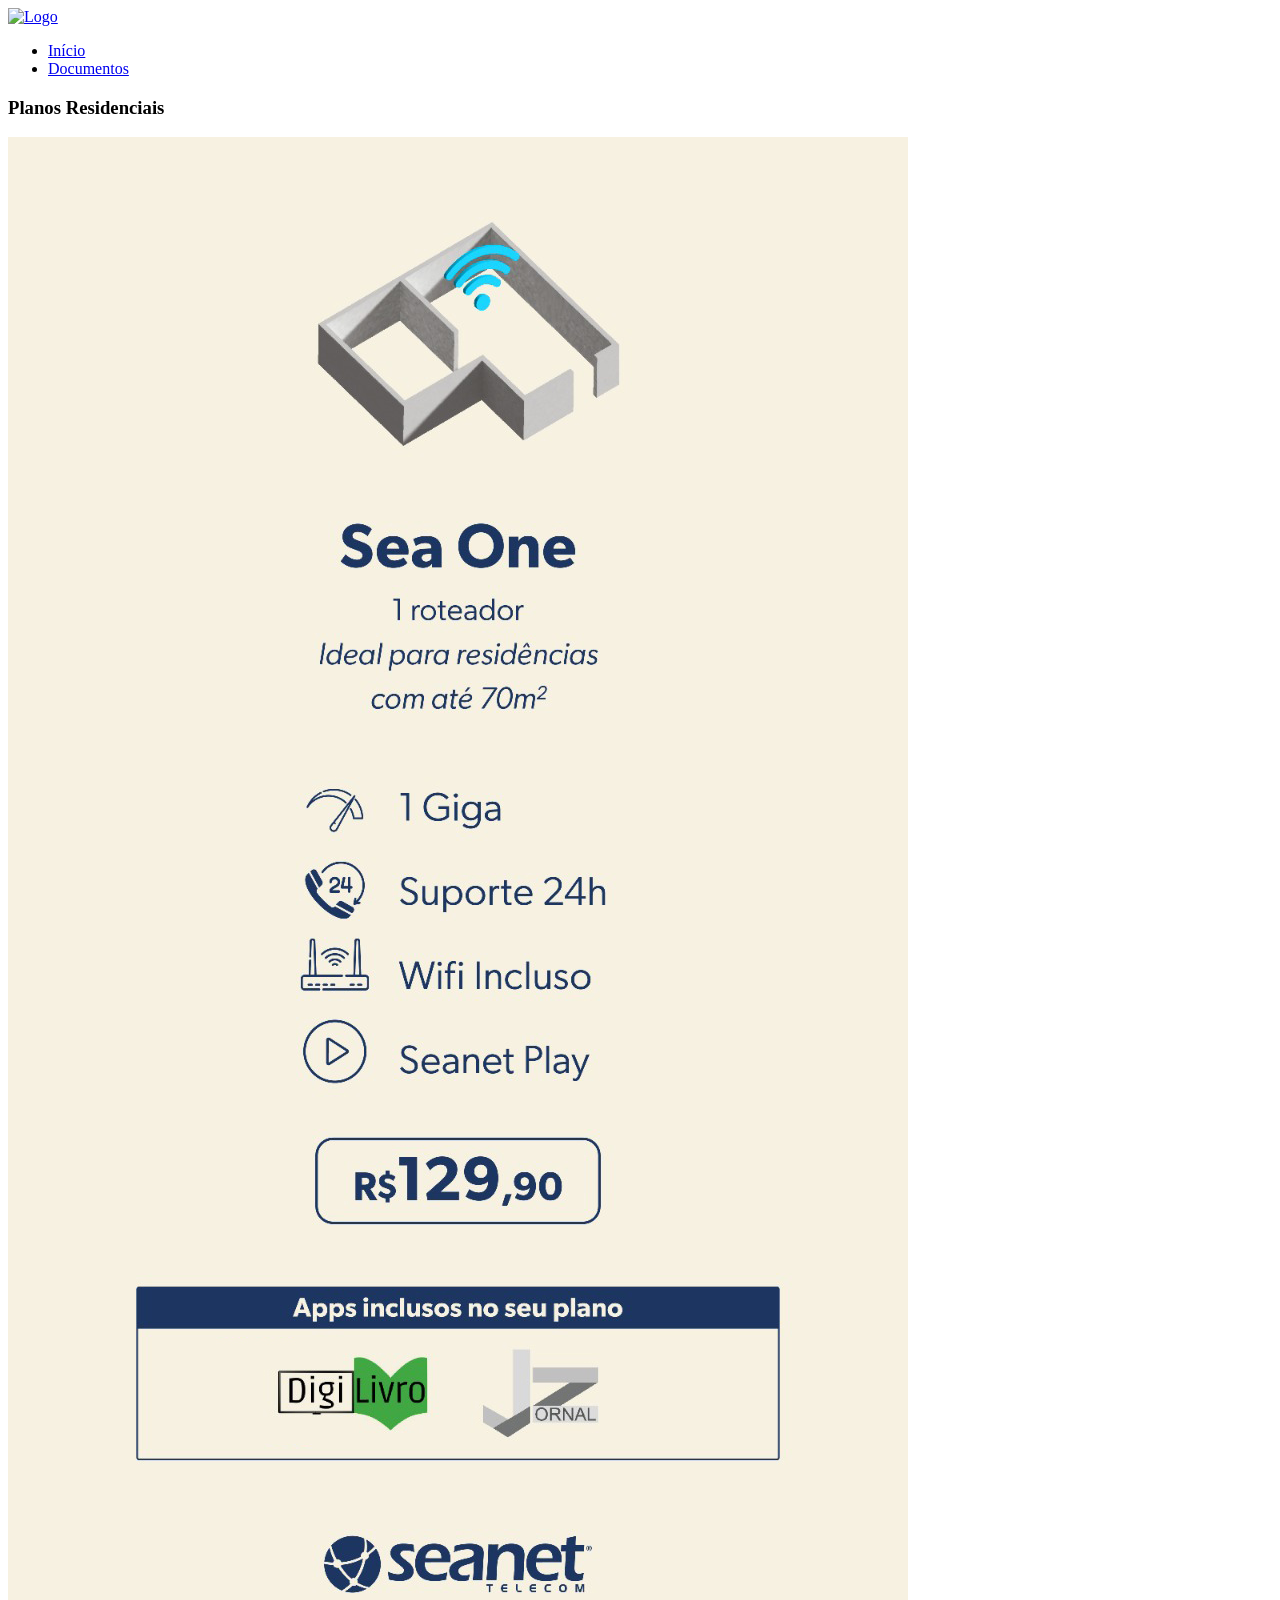
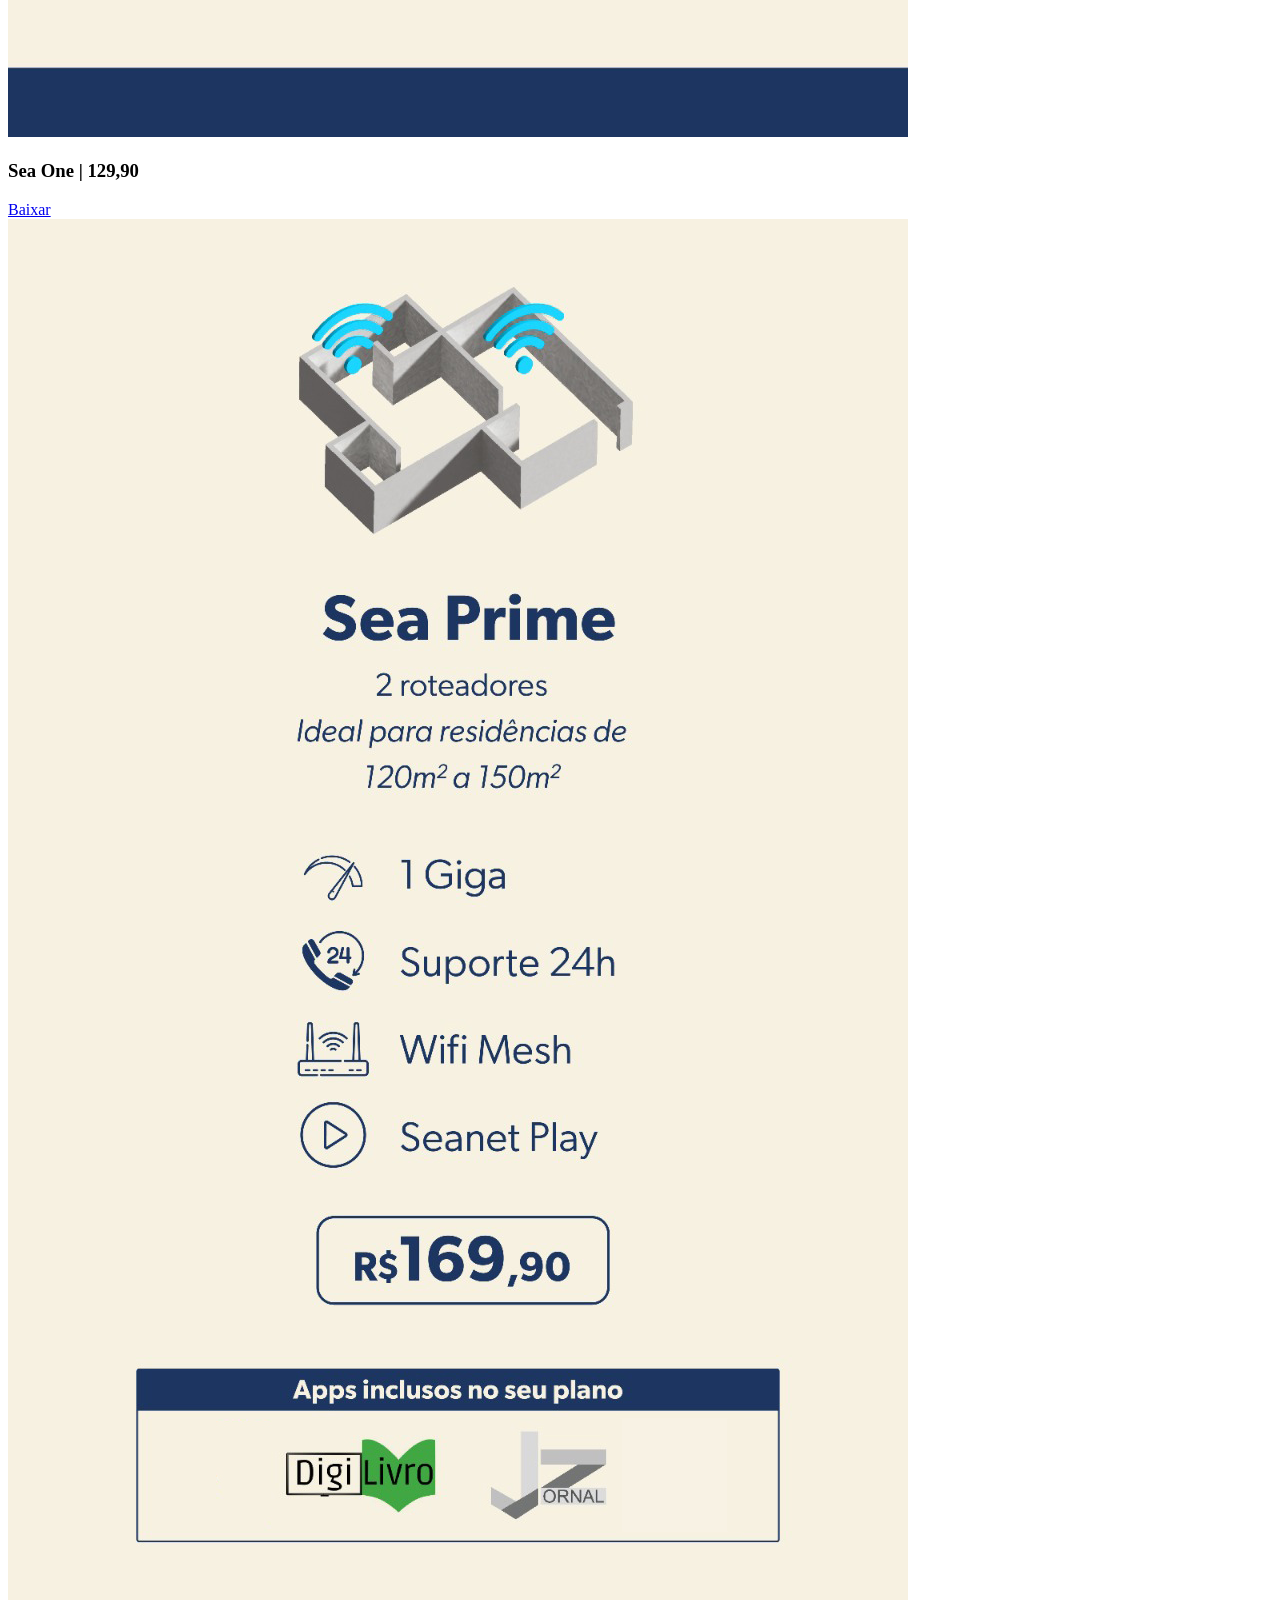
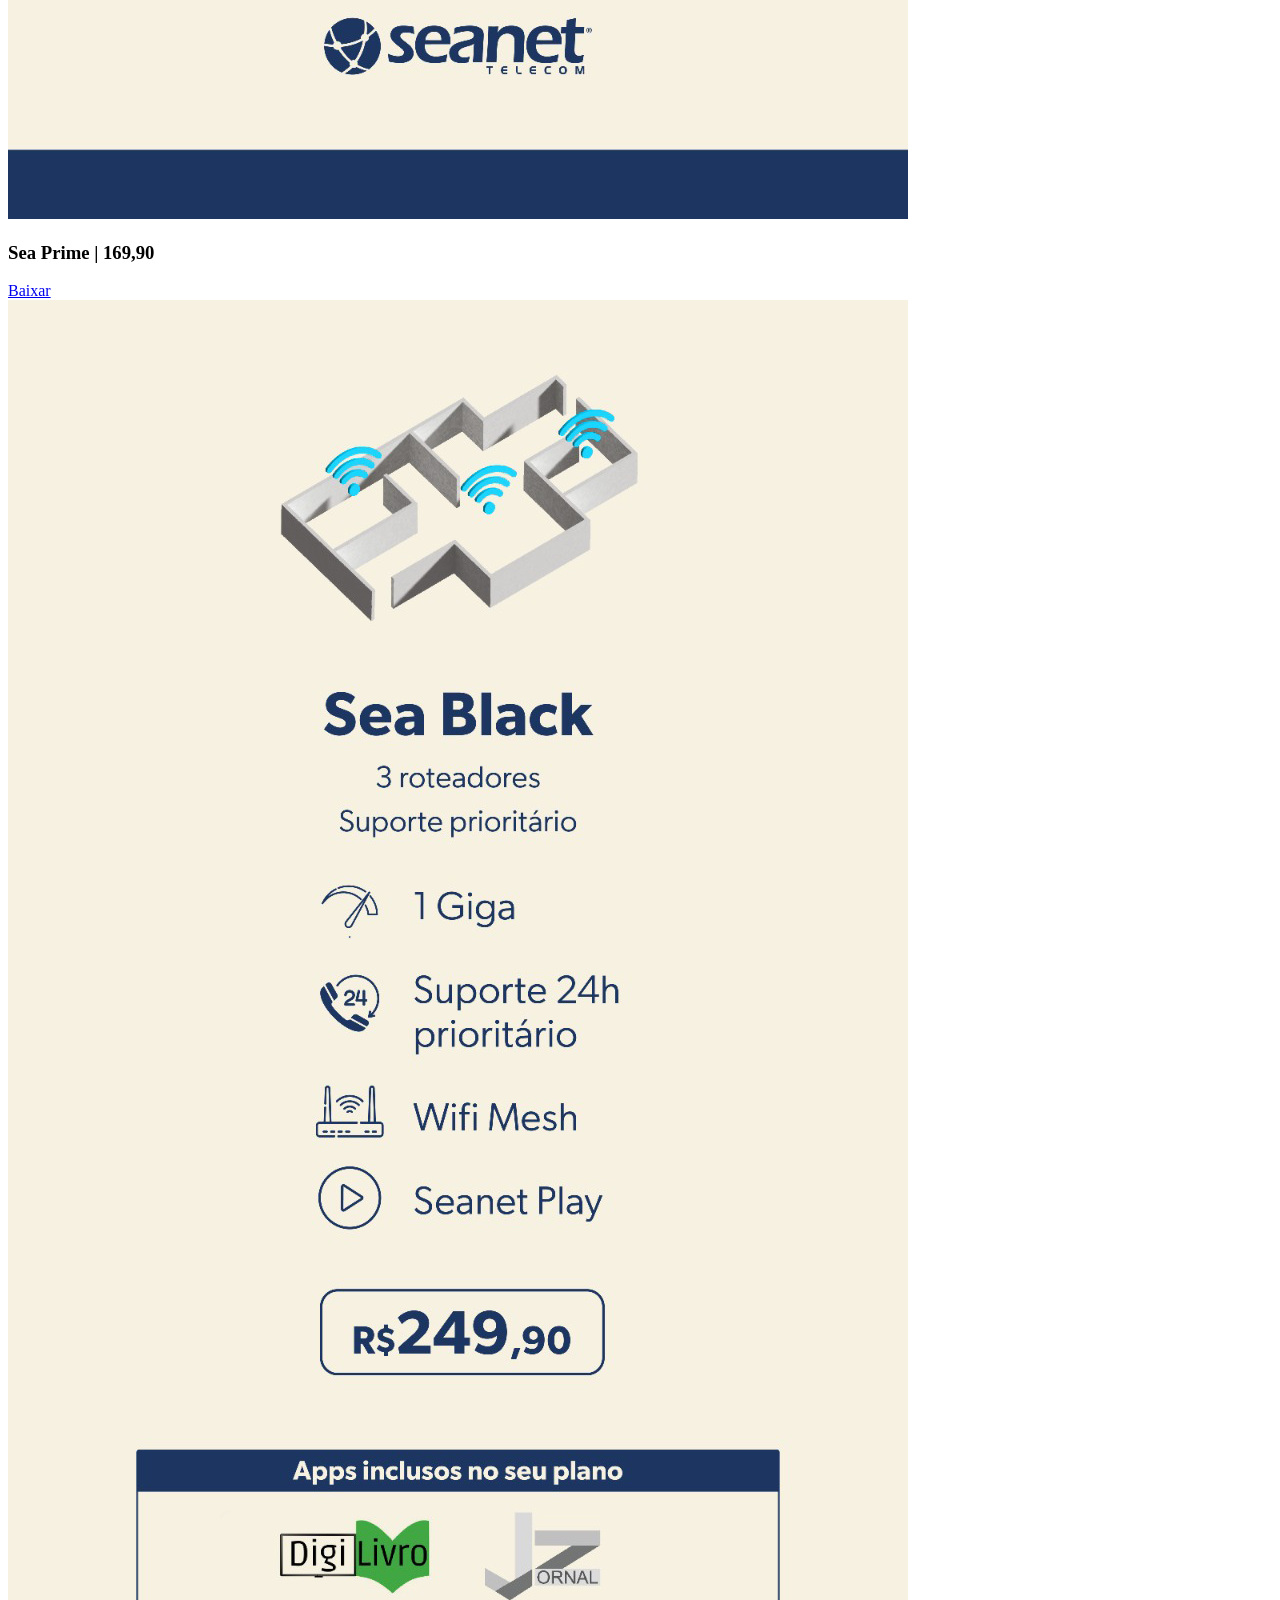
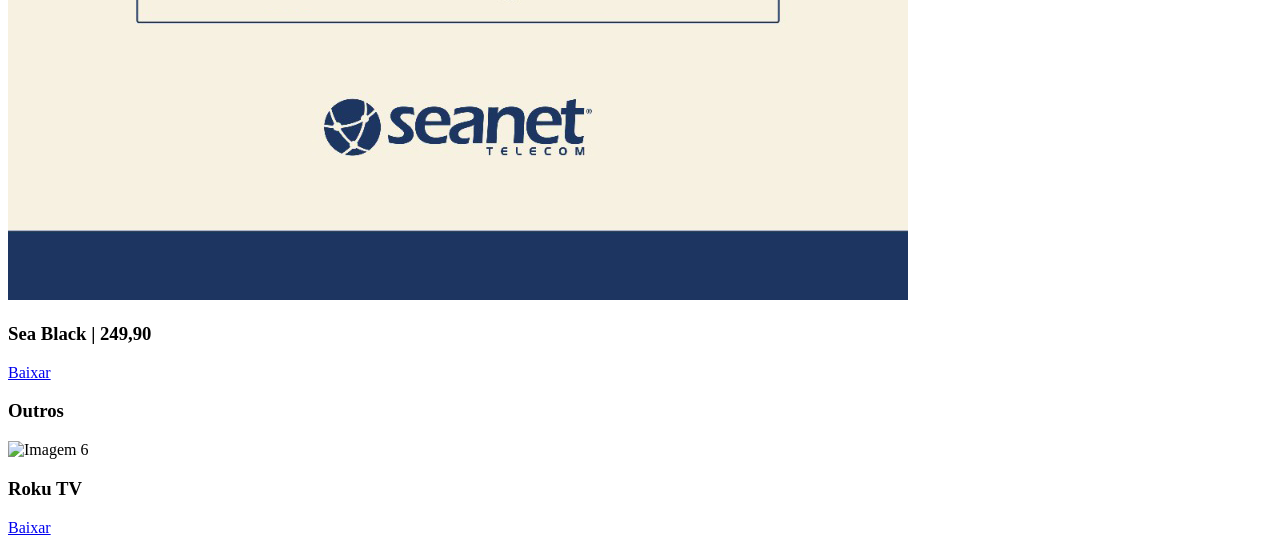
==== pages/planos/planos.html @ 72b9feb0 "fix: img path" ====
<!DOCTYPE html>
<html lang="pt-BR">
<head>
    <meta charset="UTF-8">
    <meta name="viewport" content="width=device-width, initial-scale=1.0">
    <link rel="icon" type="image/x-icon" href="../../assets/favicon.png">
    <title>Galeria de Imagens</title>
    <link rel="stylesheet" href="../planos/planos.css">
</head>
<body>

    <header>
        <div class="logo">
        <a href="../../index.html">
            <img id="logo" src="../../assets/dark-logo.png" alt="Logo">
        </a>
        </div>
        <nav>
            <ul>
                <li><a href="../../index.html">Início</a></li>
                <li><a href="../documentos/documentos.html">Documentos</a></li>
            </ul>
        </nav>
    </header>

    <h3 class="sub-title">Planos Residenciais</h3>

    <div class="galeria">
        <div class="imagem">
            <img src="../../assets/planos/Sea One.jpg" alt="Imagem 1">
            <h3>Sea One | 129,90</h3>
            <a href="../../assets/planos/Sea One.jpg" download class="botao-download">Baixar</a>
        </div>
        <div class="imagem">
            <img src="../../assets/planos/Sea Prime.jpg" alt="Imagem 1">
            <h3>Sea Prime | 169,90</h3>
            <a href="../../assets/planos/Sea Prime.jpg" download class="botao-download">Baixar</a>
        </div>
        <div class="imagem">
            <img src="../../assets/planos/Sea Black.jpg" alt="Imagem 1">
            <h3>Sea Black | 249,90</h3>
            <a href="../../assets/planos/Sea Black.jpg" download class="botao-download">Baixar</a>
        </div>
    </div>

    <div class="galeria">
        
    </div>

    <!-- <h3 class="sub-title">Planos Empresariais</h3>
    <div class="galeria">
        <div class="imagem">
            <img src="../../assets/planos/Combo empresarial.png" alt="Imagem 6">
            <h3>Combo Empresarial 700mb + IP Válido</h3>
            <a href="../../assets/planos/Combo empresarial.png" download class="botao-download">Baixar</a>
        </div>
    </div> -->

    <h3 class="sub-title">Outros</h3>
    <div class="galeria">
        <div class="imagem roku">
            <img src="../../assets/planos/roku.png" alt="Imagem 6">
            <h3>Roku TV</h3>
            <a href="../../assets/planos/roku.png" download class="botao-download">Baixar</a>
        </div>
    </div>
    
</body>
</html>
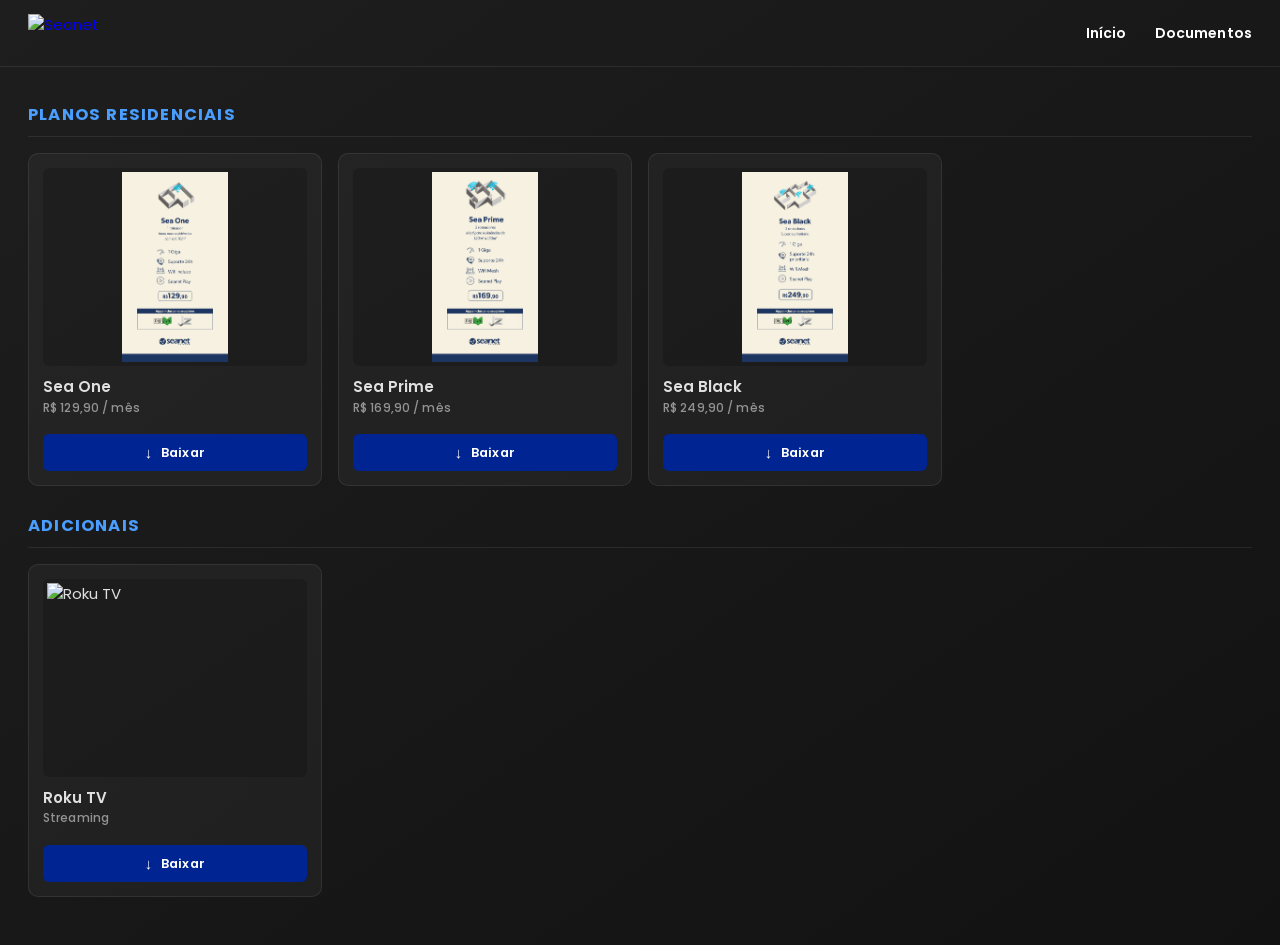
==== commit 97c0ad2b: "refactor: reformatar paginas planos e documentos para uso pratico Redesenha as paginas internas usan" ====
--- a/pages/planos/planos.html
+++ b/pages/planos/planos.html
@@ -4,66 +4,101 @@
     <meta charset="UTF-8">
     <meta name="viewport" content="width=device-width, initial-scale=1.0">
     <link rel="icon" type="image/x-icon" href="../../assets/favicon.png">
-    <title>Galeria de Imagens</title>
+    <title>Planos — Seanet</title>
     <link rel="stylesheet" href="../planos/planos.css">
+    <script>
+        (function() {
+            try {
+                if (localStorage.getItem('theme') === 'light') {
+                    document.documentElement.classList.add('light-mode');
+                }
+            } catch (e) {}
+        })();
+    </script>
 </head>
 <body>
 
-    <header>
-        <div class="logo">
-        <a href="../../index.html">
-            <img id="logo" src="../../assets/dark-logo.png" alt="Logo">
+    <header class="site-header">
+        <a class="logo" href="../../index.html" aria-label="Seanet">
+            <img id="logo" src="../../assets/dark-logo.png" alt="Seanet">
         </a>
-        </div>
-        <nav>
-            <ul>
-                <li><a href="../../index.html">Início</a></li>
-                <li><a href="../documentos/documentos.html">Documentos</a></li>
-            </ul>
+        <nav class="site-nav">
+            <a href="../../index.html">Início</a>
+            <a href="../documentos/documentos.html">Documentos</a>
         </nav>
     </header>
 
-    <h3 class="sub-title">Planos Residenciais</h3>
+    <main class="page">
 
-    <div class="galeria">
-        <div class="imagem">
-            <img src="../../assets/planos/Sea One.jpg" alt="Imagem 1">
-            <h3>Sea One | 129,90</h3>
-            <a href="../../assets/planos/Sea One.jpg" download class="botao-download">Baixar</a>
-        </div>
-        <div class="imagem">
-            <img src="../../assets/planos/Sea Prime.jpg" alt="Imagem 1">
-            <h3>Sea Prime | 169,90</h3>
-            <a href="../../assets/planos/Sea Prime.jpg" download class="botao-download">Baixar</a>
-        </div>
-        <div class="imagem">
-            <img src="../../assets/planos/Sea Black.jpg" alt="Imagem 1">
-            <h3>Sea Black | 249,90</h3>
-            <a href="../../assets/planos/Sea Black.jpg" download class="botao-download">Baixar</a>
-        </div>
-    </div>
+        <section class="section">
+            <h2 class="section-title">Planos Residenciais</h2>
 
-    <div class="galeria">
-        
-    </div>
+            <div class="grid">
+                <article class="card">
+                    <div class="card-thumb">
+                        <img src="../../assets/planos/Sea One.jpg" alt="Plano Sea One">
+                    </div>
+                    <div class="card-info">
+                        <h3 class="card-title">Sea One</h3>
+                        <span class="card-price">R$ 129,90 / mês</span>
+                    </div>
+                    <a class="card-btn" href="../../assets/planos/Sea One.jpg" download>
+                        <span class="card-btn-icon" aria-hidden="true">↓</span>
+                        <span>Baixar</span>
+                    </a>
+                </article>
 
-    <!-- <h3 class="sub-title">Planos Empresariais</h3>
-    <div class="galeria">
-        <div class="imagem">
-            <img src="../../assets/planos/Combo empresarial.png" alt="Imagem 6">
-            <h3>Combo Empresarial 700mb + IP Válido</h3>
-            <a href="../../assets/planos/Combo empresarial.png" download class="botao-download">Baixar</a>
-        </div>
-    </div> -->
+                <article class="card">
+                    <div class="card-thumb">
+                        <img src="../../assets/planos/Sea Prime.jpg" alt="Plano Sea Prime">
+                    </div>
+                    <div class="card-info">
+                        <h3 class="card-title">Sea Prime</h3>
+                        <span class="card-price">R$ 169,90 / mês</span>
+                    </div>
+                    <a class="card-btn" href="../../assets/planos/Sea Prime.jpg" download>
+                        <span class="card-btn-icon" aria-hidden="true">↓</span>
+                        <span>Baixar</span>
+                    </a>
+                </article>
 
-    <h3 class="sub-title">Outros</h3>
-    <div class="galeria">
-        <div class="imagem roku">
-            <img src="../../assets/planos/roku.png" alt="Imagem 6">
-            <h3>Roku TV</h3>
-            <a href="../../assets/planos/roku.png" download class="botao-download">Baixar</a>
-        </div>
-    </div>
-    
+                <article class="card">
+                    <div class="card-thumb">
+                        <img src="../../assets/planos/Sea Black.jpg" alt="Plano Sea Black">
+                    </div>
+                    <div class="card-info">
+                        <h3 class="card-title">Sea Black</h3>
+                        <span class="card-price">R$ 249,90 / mês</span>
+                    </div>
+                    <a class="card-btn" href="../../assets/planos/Sea Black.jpg" download>
+                        <span class="card-btn-icon" aria-hidden="true">↓</span>
+                        <span>Baixar</span>
+                    </a>
+                </article>
+            </div>
+        </section>
+
+        <section class="section">
+            <h2 class="section-title">Adicionais</h2>
+
+            <div class="grid">
+                <article class="card">
+                    <div class="card-thumb">
+                        <img src="../../assets/planos/roku.png" alt="Roku TV">
+                    </div>
+                    <div class="card-info">
+                        <h3 class="card-title">Roku TV</h3>
+                        <span class="card-price">Streaming</span>
+                    </div>
+                    <a class="card-btn" href="../../assets/planos/roku.png" download>
+                        <span class="card-btn-icon" aria-hidden="true">↓</span>
+                        <span>Baixar</span>
+                    </a>
+                </article>
+            </div>
+        </section>
+
+    </main>
+
 </body>
-</html>+</html>
--- a/pages/planos/planos.css
+++ b/pages/planos/planos.css
@@ -0,0 +1,315 @@
+@import url('https://fonts.googleapis.com/css2?family=Poppins:wght@300;400;500;600;700&display=swap');
+
+:root {
+  /* dark (default — matches home) */
+  --bg-dark: #1e1e1e;
+  --bg-darker: #121212;
+  --surface-dark: rgba(255, 255, 255, 0.04);
+  --surface-dark-hover: rgba(255, 255, 255, 0.07);
+  --border-dark: rgba(255, 255, 255, 0.08);
+  --border-dark-strong: rgba(255, 255, 255, 0.14);
+  --text-dark: #e0e0e0;
+  --text-dim-dark: rgba(224, 224, 224, 0.6);
+  --primary: #002491;
+  --primary-hover: #0037b0;
+  --accent: #4a9eff;
+  --accent-glow: rgba(74, 158, 255, 0.18);
+
+  /* light */
+  --bg-light: #f5f7fa;
+  --bg-light-2: #e2e8f0;
+  --surface-light: #ffffff;
+  --surface-light-hover: #ffffff;
+  --border-light: rgba(0, 36, 145, 0.1);
+  --border-light-strong: rgba(0, 36, 145, 0.2);
+  --text-light: #1a202c;
+  --text-dim-light: #4a5568;
+
+  --radius: 10px;
+  --radius-sm: 6px;
+  --transition: 0.2s cubic-bezier(0.2, 0.7, 0.2, 1);
+}
+
+* { box-sizing: border-box; }
+
+html, body {
+  margin: 0;
+  padding: 0;
+  min-height: 100vh;
+  font-family: "Poppins", sans-serif;
+  font-size: 15px;
+  line-height: 1.5;
+  background: linear-gradient(145deg, var(--bg-dark), var(--bg-darker));
+  color: var(--text-dark);
+  -webkit-font-smoothing: antialiased;
+}
+
+html.light-mode,
+html.light-mode body {
+  background: linear-gradient(145deg, var(--bg-light), var(--bg-light-2));
+  color: var(--text-light);
+}
+
+/* ============================================
+   HEADER
+   ============================================ */
+.site-header {
+  display: flex;
+  align-items: center;
+  justify-content: space-between;
+  padding: 14px 28px;
+  border-bottom: 1px solid var(--border-dark);
+}
+
+html.light-mode .site-header {
+  border-bottom-color: var(--border-light);
+}
+
+.logo {
+  display: inline-flex;
+  align-items: center;
+  text-decoration: none;
+  transition: opacity var(--transition);
+}
+
+.logo img {
+  height: 38px;
+  display: block;
+}
+
+.logo:hover { opacity: 0.85; }
+
+.site-nav {
+  display: flex;
+  gap: 28px;
+}
+
+.site-nav a {
+  position: relative;
+  color: #ffffff;
+  text-decoration: none;
+  font-size: 14px;
+  font-weight: 600;
+  letter-spacing: 0.01em;
+  padding: 6px 0;
+  transition: color var(--transition);
+}
+
+html.light-mode .site-nav a {
+  color: var(--text-light);
+}
+
+.site-nav a::after {
+  content: '';
+  position: absolute;
+  left: 0;
+  bottom: 0;
+  width: 0;
+  height: 2px;
+  background: var(--accent);
+  border-radius: 1px;
+  transition: width var(--transition);
+}
+
+html.light-mode .site-nav a::after {
+  background: var(--primary);
+}
+
+.site-nav a:hover { color: var(--accent); }
+.site-nav a:hover::after { width: 100%; }
+
+html.light-mode .site-nav a:hover { color: var(--primary); }
+
+/* ============================================
+   PAGE
+   ============================================ */
+.page {
+  max-width: 1280px;
+  margin: 0 auto;
+  padding: 24px 28px 48px;
+}
+
+.section {
+  margin-top: 28px;
+}
+
+.section:first-of-type {
+  margin-top: 12px;
+}
+
+.section-title {
+  font-size: 1.1rem;
+  font-weight: 700;
+  text-transform: uppercase;
+  letter-spacing: 1.2px;
+  color: var(--accent);
+  margin: 0 0 16px 0;
+  padding-bottom: 8px;
+  border-bottom: 1px solid var(--border-dark);
+}
+
+html.light-mode .section-title {
+  color: var(--primary);
+  border-bottom-color: var(--border-light);
+}
+
+/* ============================================
+   GRID
+   ============================================ */
+.grid {
+  display: grid;
+  grid-template-columns: repeat(4, 1fr);
+  gap: 16px;
+}
+
+/* ============================================
+   CARD
+   ============================================ */
+.card {
+  display: flex;
+  flex-direction: column;
+  background: var(--surface-dark);
+  border: 1px solid var(--border-dark);
+  border-radius: var(--radius);
+  padding: 14px;
+  transition: border-color var(--transition), background-color var(--transition), transform var(--transition);
+}
+
+html.light-mode .card {
+  background: var(--surface-light);
+  border-color: var(--border-light);
+  box-shadow: 0 1px 3px rgba(0, 36, 145, 0.04);
+}
+
+.card:hover {
+  border-color: var(--accent);
+  background: var(--surface-dark-hover);
+  transform: translateY(-2px);
+}
+
+html.light-mode .card:hover {
+  border-color: var(--primary);
+  box-shadow: 0 8px 20px rgba(0, 36, 145, 0.1);
+}
+
+.card-thumb {
+  background: rgba(0, 0, 0, 0.18);
+  border-radius: var(--radius-sm);
+  aspect-ratio: 4 / 3;
+  display: flex;
+  align-items: center;
+  justify-content: center;
+  overflow: hidden;
+  margin-bottom: 12px;
+}
+
+html.light-mode .card-thumb {
+  background: #f1f5f9;
+}
+
+.card-thumb img {
+  width: 100%;
+  height: 100%;
+  object-fit: contain;
+  padding: 4px;
+}
+
+.card-info {
+  display: flex;
+  flex-direction: column;
+  gap: 2px;
+  margin-bottom: 12px;
+  min-height: 44px;
+}
+
+.card-title {
+  font-size: 1rem;
+  font-weight: 600;
+  margin: 0;
+  color: inherit;
+  line-height: 1.25;
+}
+
+.card-price {
+  font-size: 0.8rem;
+  font-weight: 500;
+  color: var(--text-dim-dark);
+  letter-spacing: 0.01em;
+}
+
+html.light-mode .card-price {
+  color: var(--text-dim-light);
+}
+
+.card-btn {
+  display: inline-flex;
+  align-items: center;
+  justify-content: center;
+  gap: 8px;
+  width: 100%;
+  padding: 9px 12px;
+  background: var(--primary);
+  color: #ffffff;
+  text-decoration: none;
+  border-radius: var(--radius-sm);
+  font-size: 0.85rem;
+  font-weight: 600;
+  letter-spacing: 0.02em;
+  transition: background-color var(--transition), transform var(--transition), box-shadow var(--transition);
+  margin-top: auto;
+}
+
+.card-btn:hover {
+  background: var(--primary-hover);
+  box-shadow: 0 6px 14px rgba(0, 36, 145, 0.35);
+}
+
+.card-btn:active {
+  transform: scale(0.98);
+}
+
+.card-btn-icon {
+  font-size: 1rem;
+  line-height: 1;
+  display: inline-flex;
+  align-items: center;
+}
+
+/* ============================================
+   FOCUS
+   ============================================ */
+a:focus-visible {
+  outline: 2px solid var(--accent);
+  outline-offset: 2px;
+  border-radius: var(--radius-sm);
+}
+
+html.light-mode a:focus-visible {
+  outline-color: var(--primary);
+}
+
+/* ============================================
+   RESPONSIVE
+   ============================================ */
+@media (max-width: 1024px) {
+  .grid { grid-template-columns: repeat(3, 1fr); }
+}
+
+@media (max-width: 720px) {
+  .site-header { padding: 12px 18px; }
+  .logo img { height: 32px; }
+  .site-nav { gap: 18px; }
+  .site-nav a { font-size: 13px; }
+
+  .page { padding: 18px 18px 36px; }
+  .section { margin-top: 22px; }
+  .section-title { font-size: 1rem; }
+
+  .grid { grid-template-columns: repeat(2, 1fr); gap: 12px; }
+  .card { padding: 12px; }
+}
+
+@media (max-width: 420px) {
+  .grid { grid-template-columns: 1fr; }
+  .card-thumb { aspect-ratio: 16 / 9; }
+}
